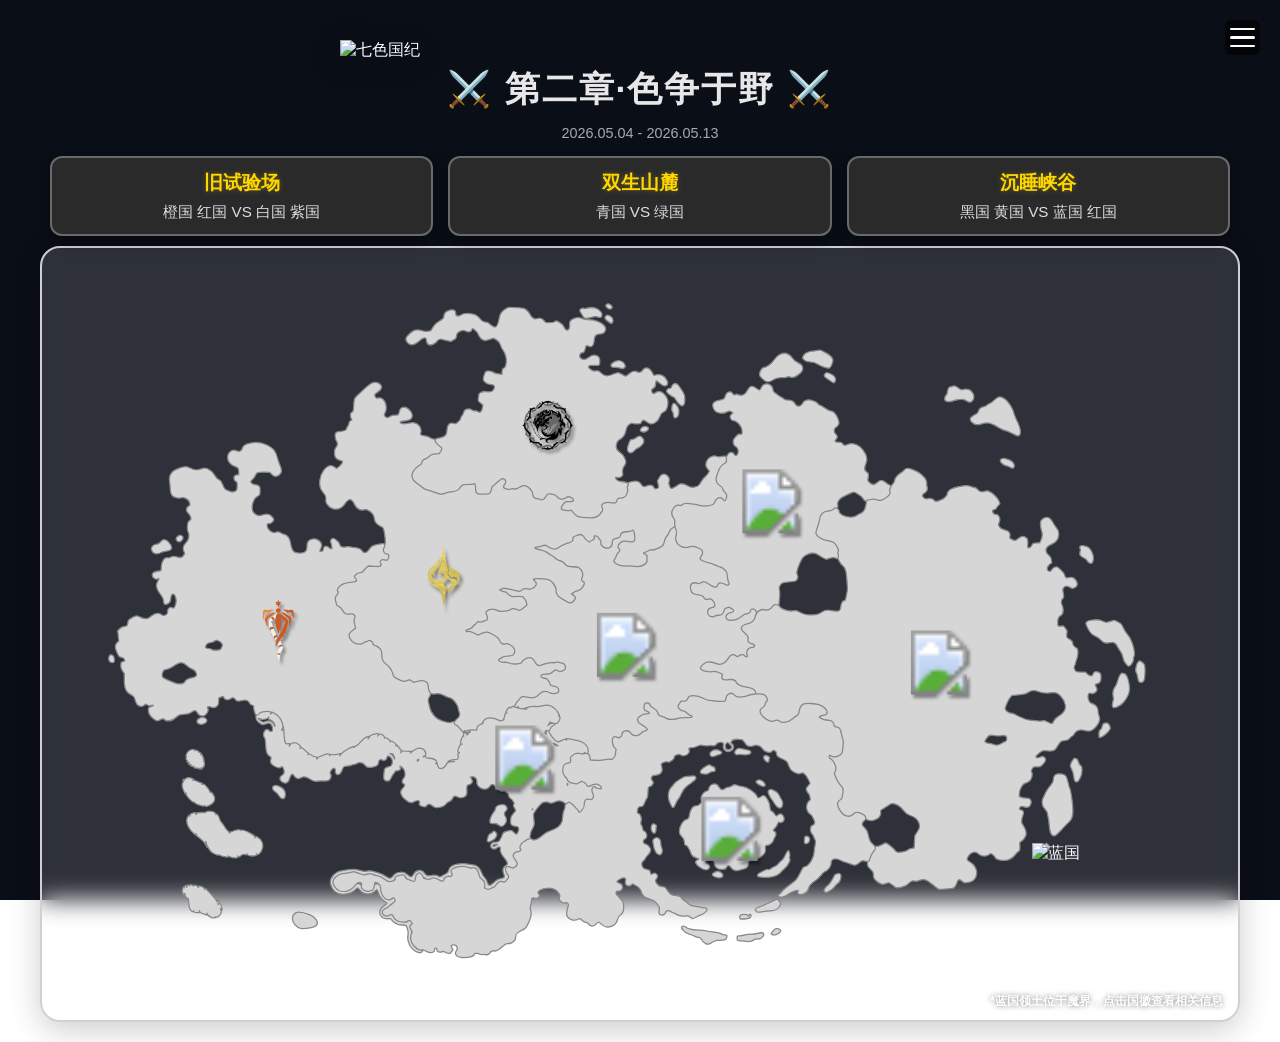
==== index.html @ b7ce46e1 "Add files via upload" ====
<!DOCTYPE html>
<html lang="zh-CN">
<head>
    <meta charset="UTF-8">
    <meta name="viewport" content="width=device-width, initial-scale=1.0">
    <title>七色国纪</title>
    <link rel="stylesheet" href="style.css">
</head>
<body>
    <!-- 右上角汉堡菜单 -->
    <div class="menu-container">
        <div class="menu-icon" id="menuIcon">
            <span></span>
            <span></span>
            <span></span>
        </div>
        <div class="dropdown-menu" id="dropdownMenu">
            <a href="#" class="menu-item">世界观介绍</a>
            <a href="#" class="menu-item">序·别来无恙</a>
            <a href="#" class="menu-item">第一章·时过境迁</a>
            <a href="#" class="menu-item">第二章·色争于野</a>
            <a href="#" class="menu-item">未公开</a>
            <a href="#" class="menu-item">未公开</a>
        </div>
    </div>

    <!-- 标题 -->
    <div class="title">
        <img src="title.png" alt="七色国纪" class="title-image">
    </div>

    <!-- 战场信息栏 -->
    <div class="battle-section">
        <h2 class="battle-title">⚔️ 第二章·色争于野 ⚔️</h2>
        <div class="battle-date">2026.05.04 - 2026.05.13</div>
        <div class="battle-container">
            <div class="battle-card" id="battle1" data-battle-img="images/battle1.png">
                <div class="battle-name">旧试验场</div>
                <div class="battle-countries">橙国 红国 VS 白国 紫国</div>
            </div>
            <div class="battle-card" id="battle2" data-battle-img="images/battle2.png">
                <div class="battle-name">双生山麓</div>
                <div class="battle-countries">青国 VS 绿国</div>
            </div>
            <div class="battle-card" id="battle3" data-battle-img="images/battle3.png">
                <div class="battle-name">沉睡峡谷</div>
                <div class="battle-countries">黑国 黄国 VS 蓝国 红国</div>
            </div>
        </div>
    </div>

    <!-- 主要内容区 -->
    <div class="main-content">
        <!-- 地图容器 -->
        <div class="map-container">
            <svg id="map" viewBox="0 0 2682 1688">
                <!-- 8个国家的路径将通过JS添加 -->
            </svg>
            
            <!-- 蓝国国徽按钮（右下角）- 文字和图标已分离 -->
            <div class="underground-emblem" id="undergroundEmblem">
                <div class="emblem-icon">
                    <img src="icons/blue.png" alt="蓝国">
                </div>
                <div class="emblem-name">*蓝国领土位于魔界，点击国徽查看相关信息</div>
            </div>
        </div>
    </div>

    <!-- 图片弹窗层（地图国家用） -->
    <div class="image-popup" id="imagePopup">
        <div class="popup-content">
            <button class="popup-close" id="popupClose">×</button>
            <img id="popupImage" src="" alt="国家图片">
            <p id="popupCaption"></p>
        </div>
    </div>

<!-- 战场图片弹窗（固定宽度800px，支持滚轮上下滚动阅览） -->
<div class="image-popup" id="battlePopup">
    <div class="popup-content battle-popup-content">
        <button class="popup-close" id="battlePopupClose">×</button>
        <div class="image-viewer" id="imageViewer">
            <div class="image-viewer-wrapper">
                <img id="battlePopupImage" src="" alt="战场图片" class="viewer-image">
            </div>
        </div>
    </div>
</div>

    <script src="script.js"></script>
</body>
</html>
---- style.css ----
/* 重置默认样式 */
* {
    margin: 0;
    padding: 0;
    box-sizing: border-box;
}

/* body样式 */
body {
    font-family: 'Microsoft YaHei', sans-serif;
    color: white;
    min-height: 100vh;
    display: flex;
    flex-direction: column;
    padding: 20px;
    position: relative;
}

/* 添加独立的背景层 */
body::before {
    content: '';
    position: fixed;
    top: 0;
    left: 0;
    width: 100%;
    height: 100%;
    background-image: url('bg.png');
    background-size: cover;
    background-position: top;
    background-repeat: no-repeat;
    background-attachment: fixed;
    background-color: #0a0e17;
    z-index: -1;
}

/* ===== 右上角汉堡菜单 ===== */
.menu-container {
    position: fixed;
    top: 20px;
    right: 20px;
    z-index: 1000;
}

/* 三条横杠图标 */
.menu-icon {
    width: 35px;
    height: 35px;
    cursor: pointer;
    display: flex;
    flex-direction: column;
    justify-content: center;
    align-items: center;
    gap: 6px;
    background: rgba(0, 0, 0, 0.6);
    border-radius: 6px;
    padding: 8px;
    transition: all 0.3s ease;
}

.menu-icon span {
    width: 25px;
    height: 3px;
    background: white;
    border-radius: 3px;
    transition: all 0.3s ease;
}

/* 悬停效果 */
.menu-icon:hover {
    background: rgba(0, 0, 0, 0.8);
    transform: scale(1.05);
}

/* 下拉菜单 - 半透明黑色 + 小圆角 */
.dropdown-menu {
    position: absolute;
    top: 45px;
    right: 0;
    background: rgba(0, 0, 0, 0.75);
    backdrop-filter: blur(8px);
    border-radius: 6px;
    min-width: 170px;
    overflow: hidden;
    display: none;
    flex-direction: column;
    box-shadow: 0 8px 20px rgba(0, 0, 0, 0.3);
    border: 1px solid rgba(255, 255, 255, 0.15);
    z-index: 1001;
}

/* 显示菜单 */
.dropdown-menu.show {
    display: flex;
}

/* 菜单项 */
.menu-item {
    padding: 12px 18px;
    color: white;
    text-decoration: none;
    font-size: 0.95rem;
    transition: all 0.2s ease;
    border-bottom: 1px solid rgba(255, 255, 255, 0.1);
}

.menu-item:last-child {
    border-bottom: none;
}

.menu-item:hover {
    background: rgba(255, 255, 255, 0.15);
    padding-left: 24px;
}

/* 标题图片样式 */
.title-image {
    max-width: 600px;
    width: 80%;
    height: auto;
    display: block;
    margin: 20px auto 5px;
    filter: drop-shadow(0 5px 15px rgba(0, 0, 0, 0.3));
    position: relative;
    z-index: 2;
}

/* ===== 战场信息栏样式 ===== */
.battle-section {
    width: 100%;
    max-width: 1200px;
    margin: 0 auto 10px auto;
    text-align: center;
    position: relative;
    z-index: 2;
}

/* 战场标题 - 深灰色大字号 */
.battle-title {
    color: #E7E7E7;
    font-size: 2.2rem;
    margin-bottom: 12px;
    letter-spacing: 2px;
    font-weight: bold;
    text-shadow: none;
}

.battle-date {
    color: #aaa;
    font-size: 0.9rem;
    margin-bottom: 15px;
}

.battle-container {
    display: flex;
    justify-content: space-between;
    gap: 15px;
    padding: 0 10px;
}

.battle-card {
    flex: 1;
    background: #2a2a2a;
    backdrop-filter: blur(8px);
    -webkit-backdrop-filter: blur(8px);
    border: 2px solid rgba(200, 200, 200, 0.4);
    border-radius: 12px;
    padding: 12px 12px;
    color: white;
    transition: all 0.3s ease;
    box-shadow: 0 5px 15px rgba(0, 0, 0, 0.3);
    cursor: pointer;
    position: relative;
    min-height: 80px;
}

/* 悬停效果 - 窄版柔和斜向七彩外发光 */
.battle-card:hover {
    transform: translateY(-3px);
    border-color: rgba(220, 220, 220, 0.6);
    background: #2a2a2a;
    box-shadow: 
        2px 2px 20px rgba(255, 100, 100, 0.4),
        4px 4px 22px rgba(255, 160, 80, 0.4),
        6px 6px 24px rgba(240, 240, 80, 0.4),
        8px 8px 26px rgba(100, 240, 100, 0.4),
        10px 10px 28px rgba(80, 200, 240, 0.4),
        12px 12px 30px rgba(120, 120, 240, 0.4),
        14px 14px 32px rgba(200, 120, 240, 0.4);
    position: relative;
    z-index: 100;
}

/* 点击效果 */
.battle-card:active {
    transform: translateY(0);
}

/* 战场名称 */
.battle-name {
    font-size: 1.2rem;
    font-weight: bold;
    margin-bottom: 5px;
    color: #ffd700;
    text-shadow: 0 0 5px rgba(255, 215, 0, 0.3);
}

/* 参战国家 */
.battle-countries {
    font-size: 0.95rem;
    margin-bottom: 0;
    color: #e0e0e0;
    line-height: 1.4;
}

/* 主内容区 */
.main-content {
    flex: 1;
    display: flex;
    gap: 20px;
    max-width: 1200px;
    margin: 0 auto;
    width: 100%;
    position: relative;
    z-index: 1;
}

/* 地图容器 - 毛玻璃效果 + 灰色实线边框 */
.map-container {
    flex: 1;
    background: rgba(255, 255, 255, 0.15);
    backdrop-filter: blur(12px);
    -webkit-backdrop-filter: blur(12px);
    border: 2px solid #d0d0d0;
    border-radius: 20px;
    padding: 25px;
    display: flex;
    justify-content: center;
    align-items: center;
    min-height: 500px;
    box-shadow: 0 8px 32px rgba(0, 0, 0, 0.2);
    position: relative;
    overflow-x: auto;
}

/* 地图容器背景图片层 */
.map-container::before {
    content: '';
    position: absolute;
    top: 0;
    left: 0;
    width: 100%;
    height: 100%;
    background-image: url('images/map-bg.png');
    background-size: 95%;
    background-position: center;
    background-repeat: no-repeat;
    border-radius: 18px;
    opacity: 0.5;
    z-index: 0;
}

#map {
    position: relative;
    z-index: 1;
    width: 100%;
    height: auto;
}

/* 国家地块样式 */
.country {
    cursor: pointer;
    transition: all 0.3s ease;
}

.country:hover {
    filter: drop-shadow(0 0 15px currentColor);
}

.country.selected {
    filter: drop-shadow(0 0 25px currentColor);
    transform: translateY(-10px);
}

/* 图标组样式 - 确保不阻挡点击 */
.country-icon-group {
    pointer-events: none;
}

.country-icon-group circle {
    pointer-events: none;
}

.country-icon-group image {
    pointer-events: none;
}

/* ===== 图片弹窗样式（最上层） ===== */
.image-popup {
    position: fixed;
    top: 0;
    left: 0;
    width: 100%;
    height: 100%;
    background: rgba(0, 0, 0, 0.85);
    display: none;
    justify-content: center;
    align-items: center;
    z-index: 9999;
    backdrop-filter: blur(5px);
}

.image-popup.show {
    display: flex;
}

/* 弹窗内容 - 无背景框，无边框 */
.popup-content {
    position: relative;
    max-width: 90%;
    max-height: 90%;
    border-radius: 15px;
    padding: 20px;
}

.popup-close {
    position: absolute;
    top: -15px;
    right: -15px;
    width: 35px;
    height: 35px;
    background: #ff4444;
    border: none;
    border-radius: 50%;
    color: white;
    font-size: 24px;
    cursor: pointer;
    display: flex;
    align-items: center;
    justify-content: center;
    transition: all 0.2s ease;
    z-index: 10000;
}

.popup-close:hover {
    background: #ff0000;
    transform: scale(1.1);
}

/* 通用弹窗图片样式 */
.popup-content img {
    max-width: 90vw;
    max-height: 80vh;
    width: auto;
    height: auto;
    border-radius: 10px;
    display: block;
    margin: 0 auto;
    box-shadow: 0 0 30px rgba(0, 0, 0, 0.5);
}

#popupCaption {
    text-align: center;
    margin-top: 15px;
    font-size: 1.2rem;
    color: #ffd700;
    font-weight: bold;
    text-shadow: 0 0 5px rgba(0, 0, 0, 0.5);
}

/* 普通国家弹窗 - 有关闭按钮 */
#imagePopup .popup-close {
    display: flex;
}

/* ===== 战场弹窗样式（支持缩放和拖动） ===== */
/* 战场弹窗内容容器 */
.battle-popup-content {
    width: 860px;          /* 固定宽度（800px图片 + 内边距空间） */
    max-width: 90vw;       /* 小屏幕时自适应 */
    height: 85vh;
    max-height: 85vh;
    padding: 0;
    background: transparent;
    overflow: hidden;
    position: relative;
    display: flex;
    flex-direction: column;
}

/* 图片查看器容器 - 改用纵向滚动 */
.image-viewer {
    width: 100%;
    height: calc(100% - 10px);  /* 留出关闭按钮空间 */
    overflow-y: auto;           /* 改为纵向滚动 */
    overflow-x: auto;           /* 保留横向滚动以防万一 */
    cursor: default;            /* 不再需要抓取光标 */
    background: rgba(0, 0, 0, 0.5);
    border-radius: 10px;
    position: relative;
    scroll-behavior: smooth;
}

/* 可缩放的图片 - 固定宽度，高度自适应 */
.viewer-image {
    display: block;
    width: 100%;
    max-width: 800px;           /* 固定最大宽度800px */
    height: auto;
    margin: 0 auto;             /* 居中显示 */
    pointer-events: none;       /* 允许点击穿透到滚动条 */
    border-radius: 8px;
}

/* 图片外层包装器 - 控制滚动区域的滚动行为 */
.image-viewer-wrapper {
    display: flex;
    justify-content: center;
    min-height: 100%;
    align-items: flex-start;
    padding: 20px;
}

/* 战场弹窗关闭按钮位置调整 */
#battlePopup .popup-close {
    position: absolute;
    top: 10px;
    right: 10px;
    z-index: 100;
    background: rgba(0, 0, 0, 0.6);
    display: flex;
}

#battlePopup .popup-close:hover {
    background: #ff4444;
    transform: scale(1.1);
}

/* 自定义滚动条样式 - 更美观 */
.image-viewer::-webkit-scrollbar {
    width: 10px;
    height: 10px;
}

.image-viewer::-webkit-scrollbar-track {
    background: rgba(0, 0, 0, 0.3);
    border-radius: 5px;
}

.image-viewer::-webkit-scrollbar-thumb {
    background: rgba(255, 255, 255, 0.5);
    border-radius: 5px;
}

.image-viewer::-webkit-scrollbar-thumb:hover {
    background: rgba(255, 255, 255, 0.8);
}

/* ===== 蓝国国徽按钮（文字和图标分离，悬停只放大图标） ===== */
.underground-emblem {
    position: absolute;
    bottom: 10px;
    right: 15px;
    display: flex;
    flex-direction: column;
    align-items: center;
    cursor: pointer;
    z-index: 100;
    background: none;
    border: none;
    gap: 0px;
}

/* 图标容器 - 独立控制 */
.emblem-icon {
    width: 150px;
    height: 150px;
    transition: all 0.2s ease;
}

.emblem-icon img {
    width: 100%;
    height: 100%;
    object-fit: contain;
}

/* 文字容器 - 独立且不参与动画 */
.emblem-name {
    color: white;
    font-size: 12px;
    font-weight: bold;
    text-align: center;
    text-shadow: 0 0 5px rgba(0, 0, 0, 0.5);
    white-space: nowrap;
    pointer-events: none;
    transition: none;
}

/* 悬停效果 - 只作用于图标容器，文字不变 */
.underground-emblem:hover .emblem-icon {
    transform: scale(1.05);
    filter: drop-shadow(0 0 10px rgba(0, 160, 255, 0.8));
}

/* 悬停时文字保持不变 */
.underground-emblem:hover .emblem-name {
    transform: none;
    filter: none;
}

/* ===== 响应式设计 ===== */

/* 平板设备 */
@media (max-width: 1024px) {
    .main-content {
        flex-direction: column;
        gap: 20px;
    }
    
    .map-container {
        min-height: 500px;
        padding: 20px;
    }
    
    .battle-container {
        gap: 15px;
    }
    
    .battle-title {
        font-size: 1.8rem;
    }
    
    .battle-card {
        padding: 10px 12px;
    }
    
    .battle-name {
        font-size: 1.1rem;
    }
    
    .battle-countries {
        font-size: 0.9rem;
    }
    
    /* 平板战场弹窗 */
    .battle-popup-content {
        width: 95vw;
        height: 80vh;
    }
}

/* 手机设备 */
@media (max-width: 768px) {
    body {
        padding: 10px;
    }
    
    .menu-container {
        top: 10px;
        right: 10px;
    }
    
    .menu-icon {
        width: 30px;
        height: 30px;
        gap: 5px;
    }
    
    .menu-icon span {
        width: 20px;
    }
    
    .dropdown-menu {
        min-width: 140px;
    }
    
    .menu-item {
        padding: 10px 16px;
        font-size: 0.9rem;
    }
    
    .title-image {
        max-width: 85%;
        margin: 30px auto 5px;
    }
    
    .battle-section {
        margin: 0 auto 8px auto;
    }
    
    .battle-title {
        font-size: 1.5rem;
        margin-bottom: 8px;
    }
    
    .battle-container {
        flex-direction: column;
        gap: 12px;
    }
    
    .battle-card {
        min-height: 70px;
        padding: 10px;
    }
    
    .battle-card:hover {
        transform: translateY(-2px);
    }
    
    .battle-name {
        font-size: 1rem;
    }
    
    .battle-countries {
        font-size: 0.85rem;
    }
    
    .map-container {
        min-height: 400px;
        padding: 15px;
    }
    
    .popup-content {
        max-width: 95%;
        padding: 15px;
    }
    
    .popup-close {
        top: -10px;
        right: -10px;
        width: 30px;
        height: 30px;
        font-size: 20px;
    }
    
    .popup-content img {
        max-width: 95vw;
        max-height: 70vh;
    }
    
    /* 手机战场弹窗 */
    .battle-popup-content {
        width: 98vw;
        height: 75vh;
    }
    
    #battlePopup .popup-close {
        top: 5px;
        right: 5px;
        width: 28px;
        height: 28px;
        font-size: 18px;
    }
    
    #popupCaption {
        font-size: 1rem;
    }
    
    .underground-emblem {
        bottom: 5px;
        right: 10px;
        gap: 3px;
    }
    
    .emblem-icon {
        width: 35px;
        height: 35px;
    }
    
    .emblem-name {
        font-size: 10px;
        max-width: 100px;
        white-space: normal;
    }
}

/* 小手机设备 */
@media (max-width: 480px) {
    body {
        padding: 8px;
    }
    
    .title-image {
        margin: 25px auto 5px;
    }
    
    .battle-title {
        font-size: 1.3rem;
        margin-bottom: 6px;
    }
    
    .battle-card {
        padding: 8px;
        min-height: 60px;
    }
    
    .battle-name {
        font-size: 0.95rem;
    }
    
    .battle-countries {
        font-size: 0.8rem;
    }
    
    .map-container {
        min-height: 350px;
        padding: 10px;
    }
    
    .popup-content img {
        max-width: 98vw;
        max-height: 60vh;
    }
    
    /* 小手机战场弹窗 */
    .battle-popup-content {
        width: 100vw;
        height: 70vh;
    }
}
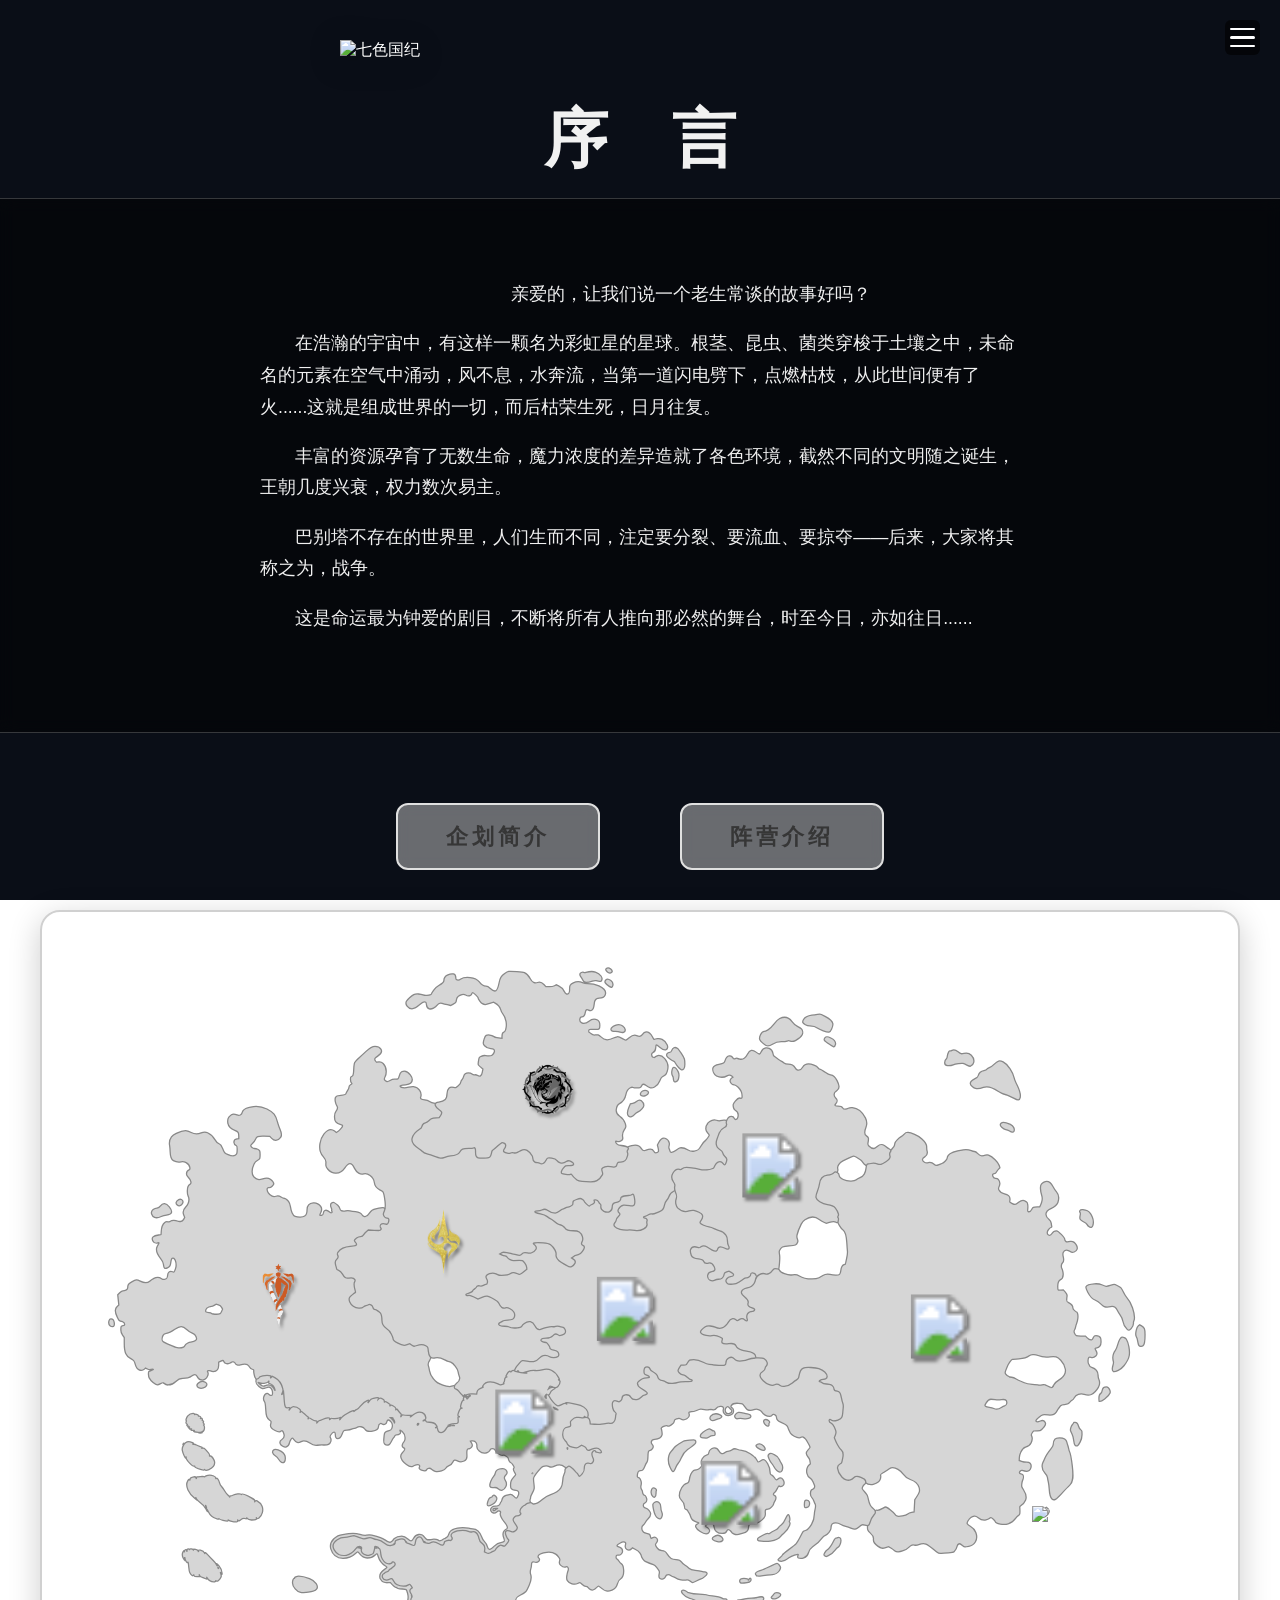
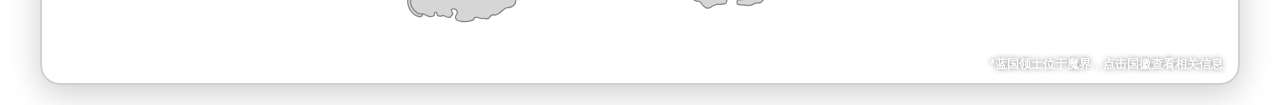
==== commit e26c9626: "Add files via upload" ====
--- a/index.html
+++ b/index.html
@@ -3,11 +3,11 @@
 <head>
     <meta charset="UTF-8">
     <meta name="viewport" content="width=device-width, initial-scale=1.0">
-    <title>七色国纪</title>
+    <title>世界观介绍 - 七色国纪</title>
     <link rel="stylesheet" href="style.css">
 </head>
-<body>
-    <!-- 右上角汉堡菜单 -->
+<body class="world-view">
+
     <div class="menu-container">
         <div class="menu-icon" id="menuIcon">
             <span></span>
@@ -15,49 +15,40 @@
             <span></span>
         </div>
         <div class="dropdown-menu" id="dropdownMenu">
-            <a href="#" class="menu-item">世界观介绍</a>
-            <a href="#" class="menu-item">序·别来无恙</a>
-            <a href="#" class="menu-item">第一章·时过境迁</a>
-            <a href="#" class="menu-item">第二章·色争于野</a>
-            <a href="#" class="menu-item">未公开</a>
-            <a href="#" class="menu-item">未公开</a>
+            <a href="world-view.html" class="menu-item">世界观介绍</a>
+            <a href="prologue.html" class="menu-item">序·别来无恙</a>
+            <a href="chapter1.html" class="menu-item">第一章·时过境迁</a>
+            <a href="chapter2.html" class="menu-item">第二章·色争于野</a>
+            <a href="chapter3.html" class="menu-item">第三章·染尽诸彩</a>
+            <a href="last.html" class="menu-item">结局</a>
         </div>
     </div>
 
-    <!-- 标题 -->
     <div class="title">
         <img src="title.png" alt="七色国纪" class="title-image">
     </div>
 
-    <!-- 战场信息栏 -->
-    <div class="battle-section">
-        <h2 class="battle-title">⚔️ 第二章·色争于野 ⚔️</h2>
-        <div class="battle-date">2026.05.04 - 2026.05.13</div>
-        <div class="battle-container">
-            <div class="battle-card" id="battle1" data-battle-img="images/battle1.png">
-                <div class="battle-name">旧试验场</div>
-                <div class="battle-countries">橙国 红国 VS 白国 紫国</div>
-            </div>
-            <div class="battle-card" id="battle2" data-battle-img="images/battle2.png">
-                <div class="battle-name">双生山麓</div>
-                <div class="battle-countries">青国 VS 绿国</div>
-            </div>
-            <div class="battle-card" id="battle3" data-battle-img="images/battle3.png">
-                <div class="battle-name">沉睡峡谷</div>
-                <div class="battle-countries">黑国 黄国 VS 蓝国 红国</div>
-            </div>
+    <div class="prologue-title">序　言</div>
+
+    <div class="prologue-banner">
+        <div class="prologue-text">
+            <p>　　　　　　　　　　　　亲爱的，让我们说一个老生常谈的故事好吗？</p>
+            <p>在浩瀚的宇宙中，有这样一颗名为彩虹星的星球。根茎、昆虫、菌类穿梭于土壤之中，未命名的元素在空气中涌动，风不息，水奔流，当第一道闪电劈下，点燃枯枝，从此世间便有了火......这就是组成世界的一切，而后枯荣生死，日月往复。</p>
+            <p>丰富的资源孕育了无数生命，魔力浓度的差异造就了各色环境，截然不同的文明随之诞生，王朝几度兴衰，权力数次易主。</p>
+            <p>巴别塔不存在的世界里，人们生而不同，注定要分裂、要流血、要掠夺——后来，大家将其称之为，战争。</p>
+            <p>这是命运最为钟爱的剧目，不断将所有人推向那必然的舞台，时至今日，亦如往日......</p>     
         </div>
     </div>
 
-    <!-- 主要内容区 -->
+    <div class="button-container">
+        <button class="info-button" id="planBtn">企划简介</button>
+        <button class="info-button" id="campBtn">阵营介绍</button>
+    </div>
+
     <div class="main-content">
-        <!-- 地图容器 -->
         <div class="map-container">
             <svg id="map" viewBox="0 0 2682 1688">
-                <!-- 8个国家的路径将通过JS添加 -->
             </svg>
-            
-            <!-- 蓝国国徽按钮（右下角）- 文字和图标已分离 -->
             <div class="underground-emblem" id="undergroundEmblem">
                 <div class="emblem-icon">
                     <img src="icons/blue.png" alt="蓝国">
@@ -67,7 +58,6 @@
         </div>
     </div>
 
-    <!-- 图片弹窗层（地图国家用） -->
     <div class="image-popup" id="imagePopup">
         <div class="popup-content">
             <button class="popup-close" id="popupClose">×</button>
@@ -76,18 +66,126 @@
         </div>
     </div>
 
-<!-- 战场图片弹窗（固定宽度800px，支持滚轮上下滚动阅览） -->
-<div class="image-popup" id="battlePopup">
-    <div class="popup-content battle-popup-content">
-        <button class="popup-close" id="battlePopupClose">×</button>
-        <div class="image-viewer" id="imageViewer">
-            <div class="image-viewer-wrapper">
-                <img id="battlePopupImage" src="" alt="战场图片" class="viewer-image">
+    <div class="image-popup" id="battlePopup">
+        <div class="popup-content battle-popup-content">
+            <button class="popup-close" id="battlePopupClose">×</button>
+            <div class="image-viewer" id="imageViewer">
+                <div class="image-viewer-wrapper">
+                    <img id="battlePopupImage" src="" alt="图片" class="viewer-image">
+                </div>
             </div>
         </div>
     </div>
-</div>
+
+    <!-- 世界观按钮专用图片弹窗 -->
+    <div class="image-popup" id="infoPopup">
+        <div class="popup-content info-popup-content">
+            <button class="popup-close" id="infoPopupClose">×</button>
+            <div class="info-image-viewer">
+                <img id="infoPopupImage" src="" alt="图片">
+            </div>
+        </div>
+    </div>
 
     <script src="script.js"></script>
+
+   <script>
+
+        // 蓝国国徽
+        const undergroundEmblem = document.getElementById('undergroundEmblem');
+        if (undergroundEmblem) {
+            undergroundEmblem.addEventListener('click', () => {
+                const popup = document.getElementById('imagePopup');
+                const popupImage = document.getElementById('popupImage');
+                const popupCaption = document.getElementById('popupCaption');
+                const title = document.querySelector('.title');
+                const battleSection = document.querySelector('.battle-section');
+                if (title) title.style.visibility = 'hidden';
+                if (battleSection) battleSection.style.visibility = 'hidden';
+                popupImage.src = 'images/blue.png';
+                popupCaption.textContent = '蓝国';
+                popup.classList.add('show');
+            });
+        }
+
+        // 图片弹窗关闭
+        const popup = document.getElementById('imagePopup');
+        const popupClose = document.getElementById('popupClose');
+        if (popupClose) {
+            popupClose.addEventListener('click', () => {
+                popup.classList.remove('show');
+                const title = document.querySelector('.title');
+                const battleSection = document.querySelector('.battle-section');
+                if (title) title.style.visibility = 'visible';
+                if (battleSection) battleSection.style.visibility = 'visible';
+            });
+        }
+        if (popup) {
+            popup.addEventListener('click', (e) => {
+                if (e.target === popup) {
+                    popup.classList.remove('show');
+                    const title = document.querySelector('.title');
+                    const battleSection = document.querySelector('.battle-section');
+                    if (title) title.style.visibility = 'visible';
+                    if (battleSection) battleSection.style.visibility = 'visible';
+                }
+            });
+        }
+
+        // 世界观按钮专用弹窗
+        const planBtn = document.getElementById('planBtn');
+        const campBtn = document.getElementById('campBtn');
+        const infoPopup = document.getElementById('infoPopup');
+        const infoPopupImage = document.getElementById('infoPopupImage');
+        const infoPopupClose = document.getElementById('infoPopupClose');
+        const title = document.querySelector('.title');
+        const battleSection = document.querySelector('.battle-section');
+
+        function showInfoPopup(imgSrc) {
+            if (title) title.style.visibility = 'hidden';
+            if (battleSection) battleSection.style.visibility = 'hidden';
+            infoPopupImage.src = imgSrc;
+            infoPopup.classList.add('show');
+        }
+
+        function closeInfoPopup() {
+            infoPopup.classList.remove('show');
+            if (title) title.style.visibility = 'visible';
+            if (battleSection) battleSection.style.visibility = 'visible';
+        }
+
+        if (planBtn) {
+            planBtn.addEventListener('click', () => {
+                showInfoPopup('plan.png');
+            });
+        }
+
+        if (campBtn) {
+            campBtn.addEventListener('click', () => {
+                showInfoPopup('camp.png');
+            });
+        }
+
+        if (infoPopupClose) {
+            infoPopupClose.addEventListener('click', closeInfoPopup);
+        }
+
+        if (infoPopup) {
+            infoPopup.addEventListener('click', (e) => {
+                if (e.target === infoPopup) closeInfoPopup();
+            });
+        }
+
+        document.addEventListener('keydown', (e) => {
+            if (e.key === 'Escape') {
+                if (infoPopup && infoPopup.classList.contains('show')) closeInfoPopup();
+                if (popup && popup.classList.contains('show')) {
+                    popup.classList.remove('show');
+                    if (title) title.style.visibility = 'visible';
+                    if (battleSection) battleSection.style.visibility = 'visible';
+                }
+            }
+        });
+    </script>
 </body>
 </html>
--- a/style.css
+++ b/style.css
@@ -41,7 +41,6 @@
     z-index: 1000;
 }
 
-/* 三条横杠图标 */
 .menu-icon {
     width: 35px;
     height: 35px;
@@ -65,13 +64,11 @@
     transition: all 0.3s ease;
 }
 
-/* 悬停效果 */
 .menu-icon:hover {
     background: rgba(0, 0, 0, 0.8);
     transform: scale(1.05);
 }
 
-/* 下拉菜单 - 半透明黑色 + 小圆角 */
 .dropdown-menu {
     position: absolute;
     top: 45px;
@@ -88,12 +85,10 @@
     z-index: 1001;
 }
 
-/* 显示菜单 */
 .dropdown-menu.show {
     display: flex;
 }
 
-/* 菜单项 */
 .menu-item {
     padding: 12px 18px;
     color: white;
@@ -134,7 +129,6 @@
     z-index: 2;
 }
 
-/* 战场标题 - 深灰色大字号 */
 .battle-title {
     color: #E7E7E7;
     font-size: 2.2rem;
@@ -161,7 +155,6 @@
     flex: 1;
     background: #2a2a2a;
     backdrop-filter: blur(8px);
-    -webkit-backdrop-filter: blur(8px);
     border: 2px solid rgba(200, 200, 200, 0.4);
     border-radius: 12px;
     padding: 12px 12px;
@@ -173,7 +166,6 @@
     min-height: 80px;
 }
 
-/* 悬停效果 - 窄版柔和斜向七彩外发光 */
 .battle-card:hover {
     transform: translateY(-3px);
     border-color: rgba(220, 220, 220, 0.6);
@@ -190,21 +182,18 @@
     z-index: 100;
 }
 
-/* 点击效果 */
 .battle-card:active {
     transform: translateY(0);
 }
 
-/* 战场名称 */
 .battle-name {
     font-size: 1.2rem;
     font-weight: bold;
     margin-bottom: 5px;
-    color: #ffd700;
+    color: #CD5C7B;
     text-shadow: 0 0 5px rgba(255, 215, 0, 0.3);
 }
 
-/* 参战国家 */
 .battle-countries {
     font-size: 0.95rem;
     margin-bottom: 0;
@@ -224,12 +213,11 @@
     z-index: 1;
 }
 
-/* 地图容器 - 毛玻璃效果 + 灰色实线边框 */
+/* 地图容器 */
 .map-container {
     flex: 1;
     background: rgba(255, 255, 255, 0.15);
     backdrop-filter: blur(12px);
-    -webkit-backdrop-filter: blur(12px);
     border: 2px solid #d0d0d0;
     border-radius: 20px;
     padding: 25px;
@@ -242,7 +230,6 @@
     overflow-x: auto;
 }
 
-/* 地图容器背景图片层 */
 .map-container::before {
     content: '';
     position: absolute;
@@ -281,20 +268,11 @@
     transform: translateY(-10px);
 }
 
-/* 图标组样式 - 确保不阻挡点击 */
 .country-icon-group {
     pointer-events: none;
 }
 
-.country-icon-group circle {
-    pointer-events: none;
-}
-
-.country-icon-group image {
-    pointer-events: none;
-}
-
-/* ===== 图片弹窗样式（最上层） ===== */
+/* ===== 图片弹窗样式 ===== */
 .image-popup {
     position: fixed;
     top: 0;
@@ -313,7 +291,6 @@
     display: flex;
 }
 
-/* 弹窗内容 - 无背景框，无边框 */
 .popup-content {
     position: relative;
     max-width: 90%;
@@ -346,7 +323,6 @@
     transform: scale(1.1);
 }
 
-/* 通用弹窗图片样式 */
 .popup-content img {
     max-width: 90vw;
     max-height: 80vh;
@@ -367,16 +343,14 @@
     text-shadow: 0 0 5px rgba(0, 0, 0, 0.5);
 }
 
-/* 普通国家弹窗 - 有关闭按钮 */
 #imagePopup .popup-close {
     display: flex;
 }
 
-/* ===== 战场弹窗样式（支持缩放和拖动） ===== */
-/* 战场弹窗内容容器 */
+/* ===== 战场弹窗样式 ===== */
 .battle-popup-content {
-    width: 860px;          /* 固定宽度（800px图片 + 内边距空间） */
-    max-width: 90vw;       /* 小屏幕时自适应 */
+    width: 860px;
+    max-width: 90vw;
     height: 85vh;
     max-height: 85vh;
     padding: 0;
@@ -387,31 +361,28 @@
     flex-direction: column;
 }
 
-/* 图片查看器容器 - 改用纵向滚动 */
 .image-viewer {
     width: 100%;
-    height: calc(100% - 10px);  /* 留出关闭按钮空间 */
-    overflow-y: auto;           /* 改为纵向滚动 */
-    overflow-x: auto;           /* 保留横向滚动以防万一 */
-    cursor: default;            /* 不再需要抓取光标 */
+    height: calc(100% - 10px);
+    overflow-y: auto;
+    overflow-x: auto;
+    cursor: default;
     background: rgba(0, 0, 0, 0.5);
     border-radius: 10px;
     position: relative;
     scroll-behavior: smooth;
 }
 
-/* 可缩放的图片 - 固定宽度，高度自适应 */
 .viewer-image {
     display: block;
     width: 100%;
-    max-width: 800px;           /* 固定最大宽度800px */
+    max-width: 800px;
     height: auto;
-    margin: 0 auto;             /* 居中显示 */
-    pointer-events: none;       /* 允许点击穿透到滚动条 */
+    margin: 0 auto;
+    pointer-events: none;
     border-radius: 8px;
 }
 
-/* 图片外层包装器 - 控制滚动区域的滚动行为 */
 .image-viewer-wrapper {
     display: flex;
     justify-content: center;
@@ -420,7 +391,6 @@
     padding: 20px;
 }
 
-/* 战场弹窗关闭按钮位置调整 */
 #battlePopup .popup-close {
     position: absolute;
     top: 10px;
@@ -435,7 +405,6 @@
     transform: scale(1.1);
 }
 
-/* 自定义滚动条样式 - 更美观 */
 .image-viewer::-webkit-scrollbar {
     width: 10px;
     height: 10px;
@@ -455,7 +424,7 @@
     background: rgba(255, 255, 255, 0.8);
 }
 
-/* ===== 蓝国国徽按钮（文字和图标分离，悬停只放大图标） ===== */
+/* ===== 蓝国国徽按钮 ===== */
 .underground-emblem {
     position: absolute;
     bottom: 10px;
@@ -470,7 +439,6 @@
     gap: 0px;
 }
 
-/* 图标容器 - 独立控制 */
 .emblem-icon {
     width: 150px;
     height: 150px;
@@ -483,7 +451,6 @@
     object-fit: contain;
 }
 
-/* 文字容器 - 独立且不参与动画 */
 .emblem-name {
     color: white;
     font-size: 12px;
@@ -495,135 +462,103 @@
     transition: none;
 }
 
-/* 悬停效果 - 只作用于图标容器，文字不变 */
 .underground-emblem:hover .emblem-icon {
     transform: scale(1.05);
     filter: drop-shadow(0 0 10px rgba(0, 160, 255, 0.8));
 }
 
-/* 悬停时文字保持不变 */
 .underground-emblem:hover .emblem-name {
     transform: none;
     filter: none;
 }
 
 /* ===== 响应式设计 ===== */
-
-/* 平板设备 */
 @media (max-width: 1024px) {
     .main-content {
         flex-direction: column;
         gap: 20px;
     }
-    
     .map-container {
         min-height: 500px;
         padding: 20px;
     }
-    
     .battle-container {
         gap: 15px;
     }
-    
     .battle-title {
         font-size: 1.8rem;
     }
-    
     .battle-card {
         padding: 10px 12px;
     }
-    
     .battle-name {
         font-size: 1.1rem;
     }
-    
     .battle-countries {
         font-size: 0.9rem;
     }
-    
-    /* 平板战场弹窗 */
     .battle-popup-content {
         width: 95vw;
         height: 80vh;
     }
 }
 
-/* 手机设备 */
 @media (max-width: 768px) {
     body {
         padding: 10px;
     }
-    
     .menu-container {
         top: 10px;
         right: 10px;
     }
-    
     .menu-icon {
         width: 30px;
         height: 30px;
         gap: 5px;
     }
-    
     .menu-icon span {
         width: 20px;
     }
-    
     .dropdown-menu {
         min-width: 140px;
     }
-    
     .menu-item {
         padding: 10px 16px;
         font-size: 0.9rem;
     }
-    
     .title-image {
         max-width: 85%;
         margin: 30px auto 5px;
     }
-    
     .battle-section {
         margin: 0 auto 8px auto;
     }
-    
     .battle-title {
         font-size: 1.5rem;
         margin-bottom: 8px;
     }
-    
     .battle-container {
         flex-direction: column;
         gap: 12px;
     }
-    
     .battle-card {
         min-height: 70px;
         padding: 10px;
     }
-    
-    .battle-card:hover {
-        transform: translateY(-2px);
-    }
-    
     .battle-name {
         font-size: 1rem;
     }
-    
     .battle-countries {
         font-size: 0.85rem;
     }
-    
     .map-container {
         min-height: 400px;
         padding: 15px;
     }
-    
     .popup-content {
         max-width: 95%;
         padding: 15px;
     }
-    
     .popup-close {
         top: -10px;
         right: -10px;
@@ -631,18 +566,14 @@
         height: 30px;
         font-size: 20px;
     }
-    
     .popup-content img {
         max-width: 95vw;
         max-height: 70vh;
     }
-    
-    /* 手机战场弹窗 */
     .battle-popup-content {
         width: 98vw;
         height: 75vh;
     }
-    
     #battlePopup .popup-close {
         top: 5px;
         right: 5px;
@@ -650,22 +581,18 @@
         height: 28px;
         font-size: 18px;
     }
-    
     #popupCaption {
         font-size: 1rem;
     }
-    
     .underground-emblem {
         bottom: 5px;
         right: 10px;
         gap: 3px;
     }
-    
     .emblem-icon {
         width: 35px;
         height: 35px;
     }
-    
     .emblem-name {
         font-size: 10px;
         max-width: 100px;
@@ -673,47 +600,174 @@
     }
 }
 
-/* 小手机设备 */
 @media (max-width: 480px) {
     body {
         padding: 8px;
     }
-    
     .title-image {
         margin: 25px auto 5px;
     }
-    
     .battle-title {
         font-size: 1.3rem;
         margin-bottom: 6px;
     }
-    
     .battle-card {
         padding: 8px;
         min-height: 60px;
     }
-    
     .battle-name {
         font-size: 0.95rem;
     }
-    
     .battle-countries {
         font-size: 0.8rem;
     }
-    
     .map-container {
         min-height: 350px;
         padding: 10px;
     }
-    
     .popup-content img {
         max-width: 98vw;
         max-height: 60vh;
     }
-    
-    /* 小手机战场弹窗 */
     .battle-popup-content {
         width: 100vw;
         height: 70vh;
     }
+}
+
+/* ===== 世界观介绍页面专用样式 ===== */
+.world-view .main-content {
+    display: block;
+    max-height: none;
+}
+
+.world-view .map-container {
+    min-height: auto;
+    max-height: none;
+    overflow-y: visible;
+}
+
+.world-view .prologue-title {
+    text-align: center;
+    width: 100%;
+    display: block;
+    font-size: 4rem;
+    font-weight: bold;
+    color: #F1F1F1;
+    margin: 30px 0 15px 0;
+    font-family: 'STSong', '华文宋体', 'SimSun', '宋体', serif;
+}
+
+.world-view .prologue-banner {
+    width: 100vw;
+    position: relative;
+    left: 50%;
+    right: 50%;
+    margin-left: -50vw;
+    margin-right: -50vw;
+    background: rgba(0, 0, 0, 0.5);
+    backdrop-filter: blur(8px);
+    border-top: 1px solid rgba(255, 255, 255, 0.2);
+    border-bottom: 1px solid rgba(255, 255, 255, 0.2);
+    padding: 80px 0;
+    margin-top: 0;
+    margin-bottom: 30px;
+    text-align: center;
+}
+
+.world-view .prologue-text {
+    font-size: 1.1rem;
+    line-height: 1.8;
+    color: #f0f0f0;
+    max-width: 800px;
+    margin: 0 auto;
+    padding: 0 20px;
+    text-align: left;
+}
+
+.world-view .prologue-text p {
+    margin-bottom: 1em;
+    text-indent: 2em; 
+}
+
+.world-view .button-container {
+    display: flex;
+    justify-content: center;
+    gap: 80px;
+    margin: 40px 0 40px 0;
+    position: relative;
+    z-index: 2;
+}
+
+.world-view .info-button {
+    padding: 16px 48px;
+    font-size: 1.4rem;
+    font-weight: bold;
+    color: #363636;
+    background: rgba(200, 200, 200, 0.5);
+    backdrop-filter: blur(8px);
+    border: 2px solid #E0E0E0;
+    border-radius: 12px;
+    cursor: pointer;
+    transition: all 0.3s ease;
+    font-family: inherit;
+    letter-spacing: 4px;
+}
+
+.world-view .info-button:hover {
+    background: rgba(0, 0, 0, 0.2);
+    border-color: #BA4A73;
+    color: #E0E0E0;
+    transform: scale(1.05);
+    box-shadow: 0 0 15px rgba(255, 215, 0, 0.3);
+}
+
+.world-view .info-button:active {
+    transform: scale(0.98);
+}
+
+/* ===== 世界观按钮专用弹窗样式 ===== */
+.info-popup-content {
+    width: auto;
+    max-width: 90vw;
+    max-height: 90vh;
+    padding: 0;
+    background: transparent;
+    overflow: hidden;
+}
+
+.info-image-viewer {
+    width: 100%;
+    height: 80vh;
+    overflow-y: auto;
+    overflow-x: auto;
+    display: flex;
+    justify-content: center;
+    align-items: flex-start;
+    background: rgba(0, 0, 0, 0.5);
+    border-radius: 10px;
+}
+
+.info-image-viewer img {
+    display: block;
+    width: auto;
+    height: auto;
+    max-width: none;
+    max-height: none;
+    margin: 20px auto;
+    border-radius: 8px;
+}
+
+#infoPopup .popup-close {
+    position: absolute;
+    top: 10px;
+    right: 10px;
+    z-index: 100;
+    background: rgba(0, 0, 0, 0.6);
+    display: flex;
+}
+
+#infoPopup .popup-close:hover {
+    background: #ff4444;
+    transform: scale(1.1);
 }
